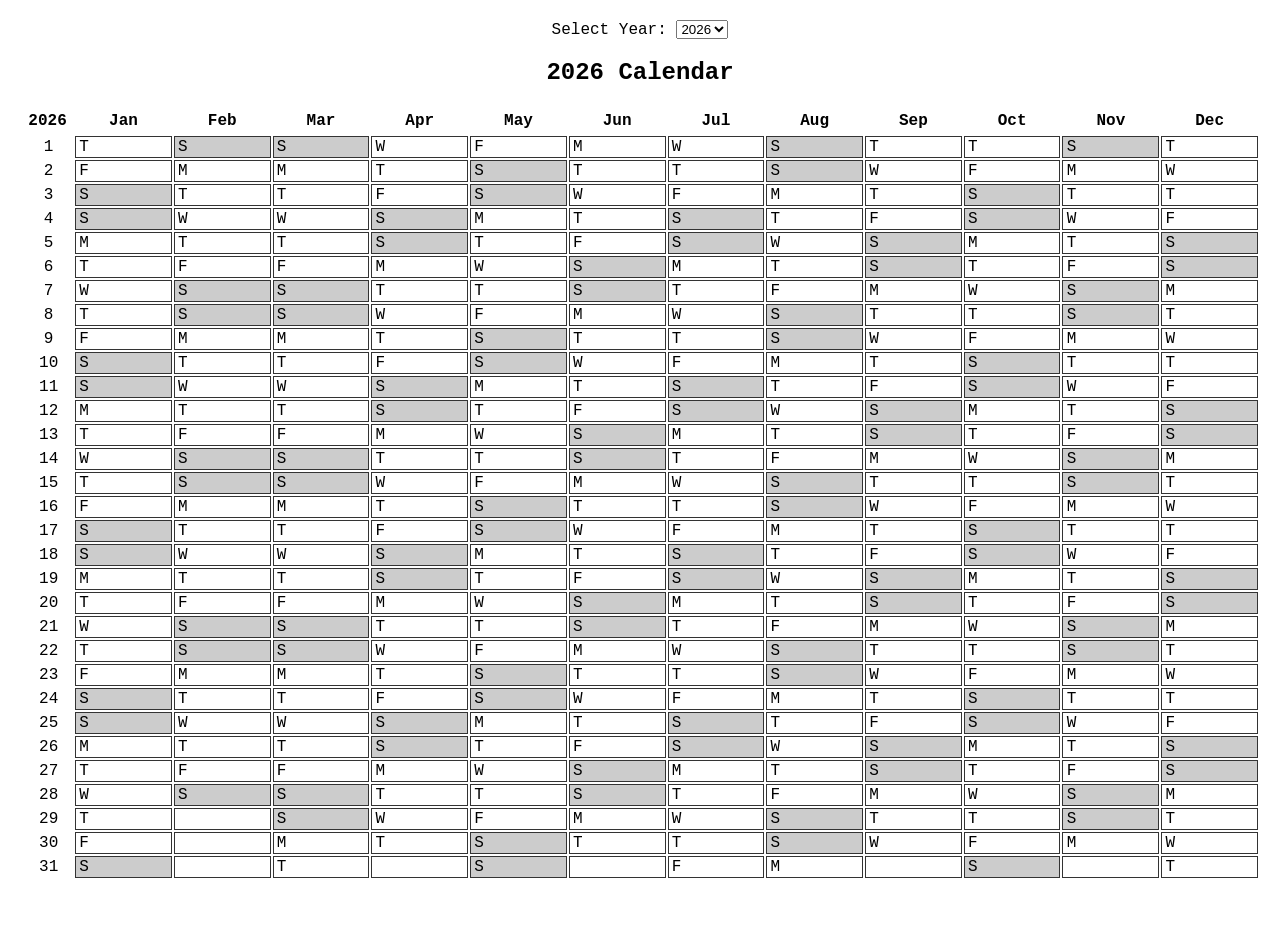
==== calendar.html @ 48b53ec8 "Create calendar.html" ====
<!DOCTYPE html>
<html lang="en">
<head>
    <meta charset="UTF-8">
    <title>Calendar</title>
    <style>
        @page {
            size: letter landscape;
            margin: 0.5in;
        }
        
        body {
            font-family: monospace, sans-serif;
            margin: 0;
            padding: 20px;
        }

        .calendar {
            width: 100%;
            font-size: 1rem;
            margin-left: auto;
            margin-right: auto;
        }
        .calendar th {
            padding: 0.25rem;
        }
        .calendar td {
            width: 7.2%; /* 100% / (12 months + 1 day column) ≈ 7.69% */
            height: 0.2in;
            padding-left: 0.2rem;
            border: 0.5px solid #333;
            box-sizing: border-box;
        }
        .calendar td:first-of-type {
            width: 3.6%; /* Half of regular column */
            text-align: center;
            border: none;
        }

        .weekend {
            background-color: #ccc;
        }

        .title {
            text-align: center;
            margin-bottom: 20px;
            font-size: 24px;
        }

        .controls {
            text-align: center;
            margin-bottom: 20px;
        }

        @media print {
            body {
                padding: 0;
            }
            .title {
                display: none;
            }
            .controls {
                display: none;
            }
            .calendar {
                width: 100% !important;      
                border-collapse: collapse;
            }
            .weekend {
                background-color: #ccc !important; /* Force background color */
                -webkit-print-color-adjust: exact; /* For Chrome/Safari */
                print-color-adjust: exact;         /* Standard property */
            }
            @page {
                size: letter landscape;
                margin: 0.5in;
            }
        }
    </style>
</head>
<body>
    <div class="controls">
        <label for="yearSelect">Select Year: </label>
        <select id="yearSelect"></select>
    </div>
    <h1 class="title" id="calendarTitle">Calendar</h1>
    <table class="calendar" id="calendar">
        <thead>
            <tr id="monthHeaders"></tr>
        </thead>
        <tbody id="calendarBody"></tbody>
    </table>

    <script>
        function populateYearDropdown() {
            const select = document.getElementById('yearSelect');
            for (let year = 1900; year <= 2100; year++) {
                const option = document.createElement('option');
                option.value = year;
                option.textContent = year;
                select.appendChild(option);
            }
            select.value = new Date().getFullYear();;
        }

        function generateCalendar(year) {
            const months = [
                'Jan', 'Feb', 'Mar', 'Apr', 'May', 'Jun',
                'Jul', 'Aug', 'Sep', 'Oct', 'Nov', 'Dec'
            ];
            // Account for leap years
            const isLeapYear = (year % 4 === 0 && year % 100 !== 0) || (year % 400 === 0);
            const daysInMonth = [31, isLeapYear ? 29 : 28, 31, 30, 31, 30, 31, 31, 30, 31, 30, 31];
            
            // Update title
            const titleText = `${year} Calendar`;
            document.title = titleText; // Set document title
            document.getElementById('calendarTitle').textContent = titleText;

            // Calculate first day of each month
            const firstDayOfMonth = [];
            let currentDate = new Date(year, 0, 1);
            for (let i = 0; i < 12; i++) {
                firstDayOfMonth.push(currentDate.getDay());
                currentDate.setMonth(currentDate.getMonth() + 1);
            }

            // Generate month headers
            const headerRow = document.getElementById('monthHeaders');
            headerRow.innerHTML = `<th>${year}</th>`;
            months.forEach(month => {
                headerRow.innerHTML += `<th>${month}</th>`;
            });

            // Generate calendar body
            const tbody = document.getElementById('calendarBody');
            tbody.innerHTML = ''; // Clear previous content
            let dayCounter = Array(12).fill(0);

            for (let day = 1; day <= 31; day++) {
                let row = `<tr><td>${day}</td>`;
                
                for (let month = 0; month < 12; month++) {
                    let cellContent = '';
                    let className = '';

                    if (day <= daysInMonth[month]) {
                        const date = new Date(year, month, day);
                        const dayOfWeek = date.getDay();
                        dayCounter[month]++;
                        cellContent = date.toLocaleString('en-US', { weekday: 'narrow' });
                        className = dayOfWeek === 0 || dayOfWeek === 6 ? 'weekend' : '';
                    }

                    row += `<td class="${className}">${cellContent}</td>`;
                }
                row += '</tr>';
                tbody.innerHTML += row;
            }
        }

        // Initialize page
        window.onload = function() {
            populateYearDropdown();
            const currentYear = new Date().getFullYear();
            generateCalendar(currentYear); // Default year
            
            // Add event listener for year selection
            document.getElementById('yearSelect').addEventListener('change', function(e) {
                generateCalendar(parseInt(e.target.value));
            });
        }
    </script>
</body>
</html>
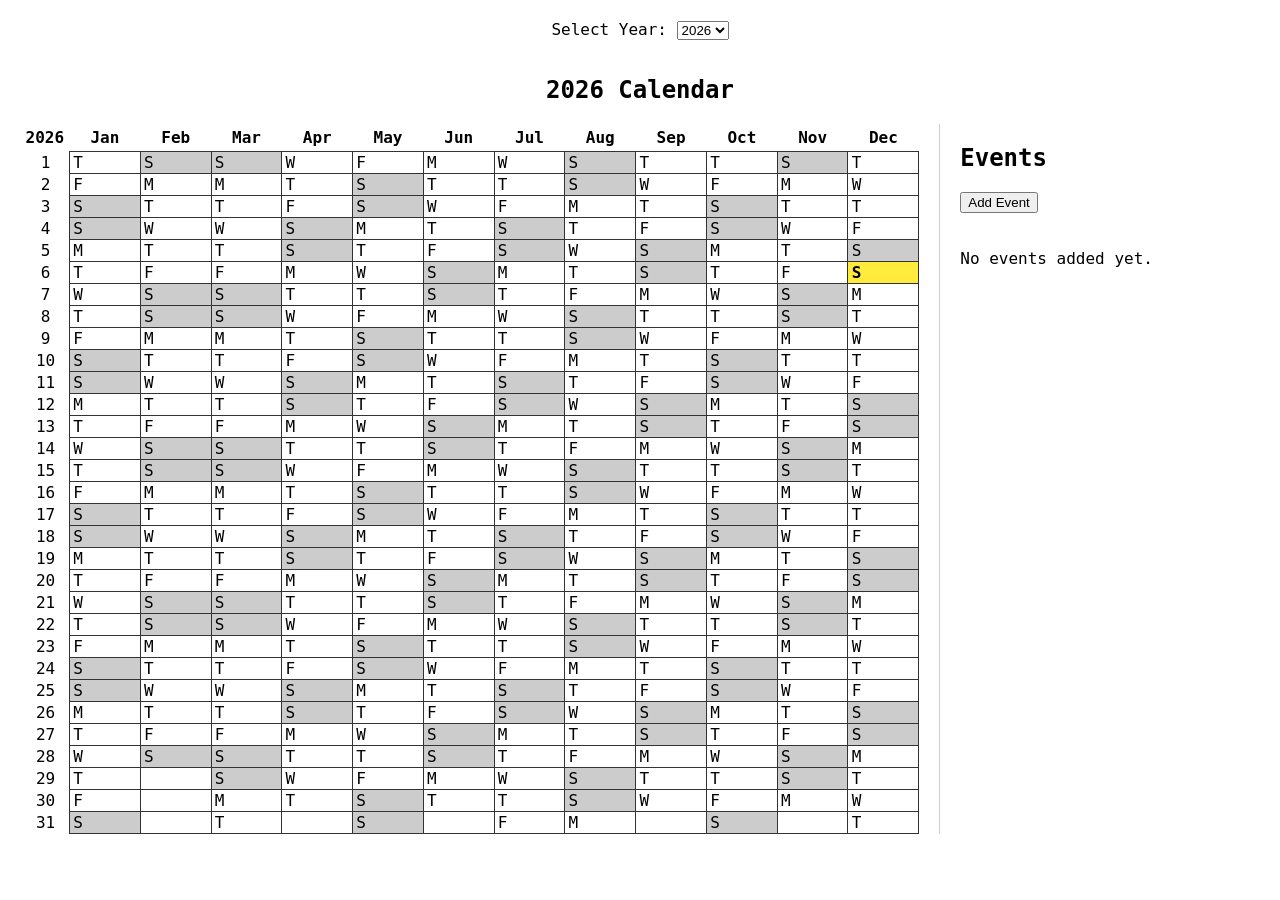
==== commit 9d60485c: "Update calendar.html Add support for custom events persisted with local storage." ====
--- a/calendar.html
+++ b/calendar.html
@@ -13,6 +13,25 @@
             font-family: monospace, sans-serif;
             margin: 0;
             padding: 20px;
+            display: flex;
+            flex-direction: column;
+        }
+
+        .main-container {
+            display: flex;
+            flex-direction: row;
+            gap: 20px;
+        }
+
+        .calendar-container {
+            flex: 3;
+        }
+
+        .events-container {
+            flex: 1;
+            min-width: 250px;
+            border-left: 1px solid #ccc;
+            padding-left: 20px;
         }
 
         .calendar {
@@ -20,6 +39,7 @@
             font-size: 1rem;
             margin-left: auto;
             margin-right: auto;
+            border-collapse: collapse;
         }
         .calendar th {
             padding: 0.25rem;
@@ -30,6 +50,7 @@
             padding-left: 0.2rem;
             border: 0.5px solid #333;
             box-sizing: border-box;
+            position: relative;
         }
         .calendar td:first-of-type {
             width: 3.6%; /* Half of regular column */
@@ -40,6 +61,27 @@
         .weekend {
             background-color: #ccc;
         }
+        
+        .current-day {
+            background-color: #ffeb3b;
+            font-weight: bold;
+            color: #000;
+        }
+
+        .event-markers {
+            position: absolute;
+            bottom: 2px;
+            right: 2px;
+            display: flex;
+            flex-direction: row;
+            gap: 2px;
+        }
+
+        .event-marker {
+            width: 6px;
+            height: 6px;
+            border-radius: 50%;
+        }
 
         .title {
             text-align: center;
@@ -52,9 +94,82 @@
             margin-bottom: 20px;
         }
 
+        .events-list {
+            margin-top: 10px;
+            max-height: 500px;
+            overflow-y: auto;
+        }
+
+        .event-item {
+            margin-bottom: 10px;
+            padding: 8px;
+            border-radius: 4px;
+            position: relative;
+        }
+
+        .event-item .event-title {
+            font-weight: bold;
+            margin-bottom: 4px;
+        }
+
+        .event-item .event-date {
+            font-size: 0.8rem;
+            margin-bottom: 4px;
+        }
+
+        .event-item .delete-btn {
+            position: absolute;
+            top: 5px;
+            right: 5px;
+            cursor: pointer;
+            background: none;
+            border: none;
+            font-size: 1rem;
+        }
+
+        .event-dialog {
+            padding: 20px;
+            border-radius: 5px;
+            border: 1px solid #ccc;
+        }
+
+        .event-dialog::backdrop {
+            background-color: rgba(0, 0, 0, 0.5);
+        }
+
+        .dialog-form {
+            display: flex;
+            flex-direction: column;
+            gap: 10px;
+        }
+
+        .form-group {
+            display: flex;
+            flex-direction: column;
+            gap: 5px;
+        }
+
+        .dialog-buttons {
+            display: flex;
+            justify-content: flex-end;
+            gap: 10px;
+            margin-top: 15px;
+        }
+
+        .add-event-btn {
+            margin-bottom: 10px;
+        }
+
+        /* Print styles section */
         @media print {
             body {
                 padding: 0;
+            }
+            .main-container {
+                flex-direction: column;
+            }
+            .events-container {
+                display: none; /* Hide the original events container */
             }
             .title {
                 display: none;
@@ -71,10 +186,67 @@
                 -webkit-print-color-adjust: exact; /* For Chrome/Safari */
                 print-color-adjust: exact;         /* Standard property */
             }
-            @page {
-                size: letter landscape;
-                margin: 0.5in;
-            }
+            /* Don't highlight current day when printing */
+            .current-day {
+                background-color: transparent !important;
+                font-weight: normal;
+                color: inherit;
+            }
+            .event-marker {
+                -webkit-print-color-adjust: exact;
+                print-color-adjust: exact;
+            }
+            
+            /* New print-only elements */
+            .print-events-page {
+                display: block !important;
+                page-break-before: always;
+                font-family: monospace, sans-serif;
+            }
+            
+            .print-events-title {
+                text-align: center;
+                font-size: 20px;
+                margin-bottom: 15px;
+                font-weight: bold;
+            }
+            
+            .print-event-item {
+                margin-bottom: 10px;
+                padding: 8px;
+                border-radius: 4px;
+                border-left-width: 4px;
+                border-left-style: solid;
+                background-color: rgba(240, 240, 240, 0.5) !important;
+                -webkit-print-color-adjust: exact;
+                print-color-adjust: exact;
+            }
+            
+            .print-event-legend {
+                margin-top: 20px;
+                border-top: 1px solid #ccc;
+                padding-top: 10px;
+            }
+            
+            .legend-item {
+                display: flex;
+                align-items: center;
+                margin-bottom: 5px;
+            }
+            
+            .legend-marker {
+                width: 10px;
+                height: 10px;
+                border-radius: 50%;
+                margin-right: 10px;
+                -webkit-print-color-adjust: exact;
+                print-color-adjust: exact;
+            }
+        }
+        
+        /* Hide print-only elements when not printing */
+        .print-events-page {
+            display: none;
         }
     </style>
 </head>
@@ -84,14 +256,94 @@
         <select id="yearSelect"></select>
     </div>
     <h1 class="title" id="calendarTitle">Calendar</h1>
-    <table class="calendar" id="calendar">
-        <thead>
-            <tr id="monthHeaders"></tr>
-        </thead>
-        <tbody id="calendarBody"></tbody>
-    </table>
+    <div class="main-container">
+        <div class="calendar-container">
+            <table class="calendar" id="calendar">
+                <thead>
+                    <tr id="monthHeaders"></tr>
+                </thead>
+                <tbody id="calendarBody"></tbody>
+            </table>
+        </div>
+        <div class="events-container">
+            <h2>Events</h2>
+            <button class="add-event-btn" id="addEventBtn">Add Event</button>
+            <div class="events-list" id="eventsList"></div>
+        </div>
+    </div>
+    
+    <!-- This section will only be visible when printing -->
+    <div class="print-events-page" id="printEventsPage">
+        <div class="print-events-title" id="printEventsTitle">Events List</div>
+        <div id="printEventsList"></div>
+        
+        <div class="print-event-legend">
+            <h3>Color Legend</h3>
+            <div id="printEventsLegend"></div>
+        </div>
+    </div>
+
+    <dialog id="eventDialog" class="event-dialog">
+        <form id="eventForm" class="dialog-form">
+            <div class="form-group">
+                <label for="eventTitle">Event Title:</label>
+                <input type="text" id="eventTitle" required>
+            </div>
+            <div class="form-group">
+                <label for="eventStartDate">Start Date:</label>
+                <input type="date" id="eventStartDate" required>
+            </div>
+            <div class="form-group">
+                <label for="eventEndDate">End Date (optional):</label>
+                <input type="date" id="eventEndDate">
+            </div>
+            <div class="form-group">
+                <label for="eventColor">Color:</label>
+                <input type="color" id="eventColor" value="#4285f4">
+            </div>
+            <div class="form-group">
+                <label for="eventNotes">Notes (optional):</label>
+                <textarea id="eventNotes" rows="3"></textarea>
+            </div>
+            <input type="hidden" id="eventId">
+            <div class="dialog-buttons">
+                <button type="button" id="cancelBtn">Cancel</button>
+                <button type="submit">Save</button>
+            </div>
+        </form>
+    </dialog>
 
     <script>
+        // Event storage
+        let events = [];
+        const storageKey = 'calendarEvents';
+
+        // Check for localStorage support
+        const hasLocalStorage = (function() {
+            try {
+                localStorage.setItem('test', 'test');
+                localStorage.removeItem('test');
+                return true;
+            } catch(e) {
+                return false;
+            }
+        })();
+
+        function loadEvents() {
+            if (hasLocalStorage) {
+                const storedEvents = localStorage.getItem(storageKey);
+                if (storedEvents) {
+                    events = JSON.parse(storedEvents);
+                }
+            }
+        }
+
+        function saveEvents() {
+            if (hasLocalStorage) {
+                localStorage.setItem(storageKey, JSON.stringify(events));
+            }
+        }
+
         function populateYearDropdown() {
             const select = document.getElementById('yearSelect');
             for (let year = 1900; year <= 2100; year++) {
@@ -100,7 +352,7 @@
                 option.textContent = year;
                 select.appendChild(option);
             }
-            select.value = new Date().getFullYear();;
+            select.value = new Date().getFullYear();
         }
 
         function generateCalendar(year) {
@@ -116,6 +368,13 @@
             const titleText = `${year} Calendar`;
             document.title = titleText; // Set document title
             document.getElementById('calendarTitle').textContent = titleText;
+            document.getElementById('printEventsTitle').textContent = `${year} Events List`;
+
+            // Get current date to highlight current day
+            const today = new Date();
+            const currentDay = today.getDate();
+            const currentMonth = today.getMonth();
+            const currentYear = today.getFullYear();
 
             // Calculate first day of each month
             const firstDayOfMonth = [];
@@ -142,25 +401,343 @@
                 
                 for (let month = 0; month < 12; month++) {
                     let cellContent = '';
-                    let className = '';
+                    let classes = [];
+                    let eventMarkersHtml = '';
 
                     if (day <= daysInMonth[month]) {
                         const date = new Date(year, month, day);
                         const dayOfWeek = date.getDay();
                         dayCounter[month]++;
                         cellContent = date.toLocaleString('en-US', { weekday: 'narrow' });
-                        className = dayOfWeek === 0 || dayOfWeek === 6 ? 'weekend' : '';
+                        
+                        // Add weekend class if applicable
+                        if (dayOfWeek === 0 || dayOfWeek === 6) {
+                            classes.push('weekend');
+                        }
+                        
+                        // Add current-day class if this cell is today
+                        if (year === currentYear && month === currentMonth && day === currentDay) {
+                            classes.push('current-day');
+                        }
+
+                        // Check for events on this day
+                        const dateStr = formatDateString(date);
+                        const eventsOnDay = getEventsForDate(dateStr);
+                        
+                        if (eventsOnDay.length > 0) {
+                            // Create event markers container
+                            eventMarkersHtml = '<div class="event-markers">';
+                            
+                            // Add up to 3 event markers (to avoid overcrowding)
+                            const maxMarkers = Math.min(eventsOnDay.length, 3);
+                            for (let i = 0; i < maxMarkers; i++) {
+                                const eventColor = eventsOnDay[i].color || '#4285f4';
+                                eventMarkersHtml += `<div class="event-marker" style="background-color: ${eventColor};" 
+                                    title="${eventsOnDay[i].title}"></div>`;
+                            }
+                            
+                            // If there are more events than we're showing markers for
+                            if (eventsOnDay.length > maxMarkers) {
+                                eventMarkersHtml += `<div class="event-marker" style="background-color: #999;" 
+                                    title="${eventsOnDay.length - maxMarkers} more event(s)"></div>`;
+                            }
+                            
+                            eventMarkersHtml += '</div>';
+                            
+                            // Add data attribute for date to enable click handling
+                            cellContent = `<span data-date="${dateStr}">${cellContent}</span>`;
+                        }
                     }
 
-                    row += `<td class="${className}">${cellContent}</td>`;
+                    row += `<td class="${classes.join(' ')}">${cellContent}${eventMarkersHtml}</td>`;
                 }
                 row += '</tr>';
                 tbody.innerHTML += row;
             }
+
+            // Add event listeners to cells with events
+            document.querySelectorAll('[data-date]').forEach(element => {
+                element.style.cursor = 'pointer';
+                element.addEventListener('click', function() {
+                    const dateStr = this.getAttribute('data-date');
+                    showEventsForDate(dateStr);
+                });
+            });
+            
+            // Update the print events list
+            updatePrintEventsList();
+        }
+
+        function formatDateString(date) {
+            return date.toISOString().split('T')[0]; // Format as YYYY-MM-DD
+        }
+
+        function getEventsForDate(dateStr) {
+            return events.filter(event => {
+                // Check if date is between start and end dates (inclusive)
+                const eventDate = new Date(dateStr);
+                const startDate = new Date(event.startDate);
+                startDate.setHours(0, 0, 0, 0);
+                
+                if (event.endDate) {
+                    const endDate = new Date(event.endDate);
+                    endDate.setHours(23, 59, 59, 999);
+                    return eventDate >= startDate && eventDate <= endDate;
+                } else {
+                    // If no end date, check if it matches start date
+                    return dateStr === event.startDate;
+                }
+            });
+        }
+
+        function showEventsForDate(dateStr) {
+            const eventsOnDay = getEventsForDate(dateStr);
+            if (eventsOnDay.length > 0) {
+                // Highlight these events in the events list
+                renderEventsList();
+                
+                // Scroll to the first event
+                const firstEventEl = document.querySelector(`[data-event-id="${eventsOnDay[0].id}"]`);
+                if (firstEventEl) {
+                    firstEventEl.scrollIntoView({ behavior: 'smooth' });
+                    firstEventEl.style.boxShadow = '0 0 8px rgba(66, 133, 244, 0.8)';
+                    setTimeout(() => {
+                        firstEventEl.style.boxShadow = 'none';
+                    }, 2000);
+                }
+            }
+        }
+
+        function renderEventsList() {
+            const eventsList = document.getElementById('eventsList');
+            eventsList.innerHTML = '';
+            
+            // Sort events by start date
+            const sortedEvents = [...events].sort((a, b) => {
+                return new Date(a.startDate) - new Date(b.startDate);
+            });
+            
+            if (sortedEvents.length === 0) {
+                eventsList.innerHTML = '<p>No events added yet.</p>';
+                return;
+            }
+            
+            sortedEvents.forEach(event => {
+                const eventEl = document.createElement('div');
+                eventEl.className = 'event-item';
+                eventEl.dataset.eventId = event.id;
+                eventEl.style.backgroundColor = `${event.color}20`; // Use color with transparency
+                eventEl.style.borderLeft = `4px solid ${event.color}`;
+                
+                let dateDisplay = formatDisplayDate(event.startDate);
+                if (event.endDate) {
+                    dateDisplay += ` to ${formatDisplayDate(event.endDate)}`;
+                }
+                
+                eventEl.innerHTML = `
+                    <div class="event-title">${event.title}</div>
+                    <div class="event-date">${dateDisplay}</div>
+                    ${event.notes ? `<div class="event-notes">${event.notes}</div>` : ''}
+                    <button class="delete-btn" data-event-id="${event.id}">&times;</button>
+                `;
+                
+                // Add click event for editing
+                eventEl.addEventListener('click', function(e) {
+                    if (!e.target.matches('.delete-btn')) {
+                        openEditEventDialog(event.id);
+                    }
+                });
+                
+                eventsList.appendChild(eventEl);
+            });
+            
+            // Add delete button event listeners
+            document.querySelectorAll('.delete-btn').forEach(btn => {
+                btn.addEventListener('click', function(e) {
+                    e.stopPropagation();
+                    const eventId = this.getAttribute('data-event-id');
+                    deleteEvent(eventId);
+                });
+            });
+            
+            // Update the print events list as well
+            updatePrintEventsList();
+        }
+        
+        function updatePrintEventsList() {
+            const printEventsList = document.getElementById('printEventsList');
+            const printEventsLegend = document.getElementById('printEventsLegend');
+            
+            printEventsList.innerHTML = '';
+            printEventsLegend.innerHTML = '';
+            
+            // Sort events by start date
+            const sortedEvents = [...events].sort((a, b) => {
+                return new Date(a.startDate) - new Date(b.startDate);
+            });
+            
+            if (sortedEvents.length === 0) {
+                printEventsList.innerHTML = '<p>No events scheduled.</p>';
+                return;
+            }
+            
+            // Create a map to track unique colors for the legend
+            const colorMap = new Map();
+            
+            sortedEvents.forEach(event => {
+                const eventEl = document.createElement('div');
+                eventEl.className = 'print-event-item';
+                eventEl.style.borderLeftColor = event.color;
+                eventEl.style.backgroundColor = `${event.color}10`; // Very light background
+                
+                let dateDisplay = formatDisplayDate(event.startDate);
+                if (event.endDate) {
+                    dateDisplay += ` to ${formatDisplayDate(event.endDate)}`;
+                }
+                
+                eventEl.innerHTML = `
+                    <div class="event-title">${event.title}</div>
+                    <div class="event-date">${dateDisplay}</div>
+                    ${event.notes ? `<div class="event-notes">${event.notes}</div>` : ''}
+                `;
+                
+                printEventsList.appendChild(eventEl);
+                
+                // Add to color map for legend (if not already there)
+                if (!colorMap.has(event.color)) {
+                    colorMap.set(event.color, event.title);
+                }
+            });
+            
+            // Create the color legend
+            colorMap.forEach((title, color) => {
+                const legendItem = document.createElement('div');
+                legendItem.className = 'legend-item';
+                legendItem.innerHTML = `
+                    <div class="legend-marker" style="background-color: ${color};"></div>
+                    <div>${color}</div>
+                `;
+                printEventsLegend.appendChild(legendItem);
+            });
+        }
+
+        function formatDisplayDate(dateStr) {
+            const date = new Date(dateStr);
+            return date.toLocaleDateString('en-US', { 
+                year: 'numeric', 
+                month: 'short', 
+                day: 'numeric' 
+            });
+        }
+
+        function setupEventDialog() {
+            const dialog = document.getElementById('eventDialog');
+            const form = document.getElementById('eventForm');
+            const addBtn = document.getElementById('addEventBtn');
+            const cancelBtn = document.getElementById('cancelBtn');
+            
+            // Set default start date to today
+            document.getElementById('eventStartDate').valueAsDate = new Date();
+            
+            // Open dialog when Add Event button is clicked
+            addBtn.addEventListener('click', function() {
+                // Clear form for new event
+                form.reset();
+                document.getElementById('eventId').value = '';
+                document.getElementById('eventStartDate').valueAsDate = new Date();
+                dialog.showModal();
+            });
+            
+            // Close dialog when Cancel button is clicked
+            cancelBtn.addEventListener('click', function() {
+                dialog.close();
+            });
+            
+            // Handle form submission
+            form.addEventListener('submit', function(e) {
+                e.preventDefault();
+                
+                const eventId = document.getElementById('eventId').value;
+                const eventData = {
+                    title: document.getElementById('eventTitle').value,
+                    startDate: document.getElementById('eventStartDate').value,
+                    endDate: document.getElementById('eventEndDate').value || null,
+                    color: document.getElementById('eventColor').value,
+                    notes: document.getElementById('eventNotes').value
+                };
+                
+                if (eventId) {
+                    // Update existing event
+                    updateEvent(eventId, eventData);
+                } else {
+                    // Add new event
+                    addEvent(eventData);
+                }
+                
+                dialog.close();
+            });
+        }
+
+        function openEditEventDialog(eventId) {
+            const event = events.find(e => e.id === eventId);
+            if (!event) return;
+            
+            document.getElementById('eventId').value = event.id;
+            document.getElementById('eventTitle').value = event.title;
+            document.getElementById('eventStartDate').value = event.startDate;
+            document.getElementById('eventEndDate').value = event.endDate || '';
+            document.getElementById('eventColor').value = event.color;
+            document.getElementById('eventNotes').value = event.notes || '';
+            
+            document.getElementById('eventDialog').showModal();
+        }
+
+        function addEvent(eventData) {
+            const newEvent = {
+                id: 'event_' + Date.now(),
+                title: eventData.title,
+                startDate: eventData.startDate,
+                endDate: eventData.endDate,
+                color: eventData.color,
+                notes: eventData.notes
+            };
+            
+            events.push(newEvent);
+            saveEvents();
+            renderEventsList();
+            generateCalendar(parseInt(document.getElementById('yearSelect').value));
+        }
+
+        function updateEvent(eventId, eventData) {
+            const index = events.findIndex(e => e.id === eventId);
+            if (index !== -1) {
+                events[index] = {
+                    ...events[index],
+                    title: eventData.title,
+                    startDate: eventData.startDate,
+                    endDate: eventData.endDate,
+                    color: eventData.color,
+                    notes: eventData.notes
+                };
+                
+                saveEvents();
+                renderEventsList();
+                generateCalendar(parseInt(document.getElementById('yearSelect').value));
+            }
+        }
+
+        function deleteEvent(eventId) {
+            if (confirm('Are you sure you want to delete this event?')) {
+                events = events.filter(e => e.id !== eventId);
+                saveEvents();
+                renderEventsList();
+                generateCalendar(parseInt(document.getElementById('yearSelect').value));
+            }
         }
 
         // Initialize page
         window.onload = function() {
+            loadEvents();
             populateYearDropdown();
             const currentYear = new Date().getFullYear();
             generateCalendar(currentYear); // Default year
@@ -169,6 +746,9 @@
             document.getElementById('yearSelect').addEventListener('change', function(e) {
                 generateCalendar(parseInt(e.target.value));
             });
+            
+            setupEventDialog();
+            renderEventsList();
         }
     </script>
 </body>
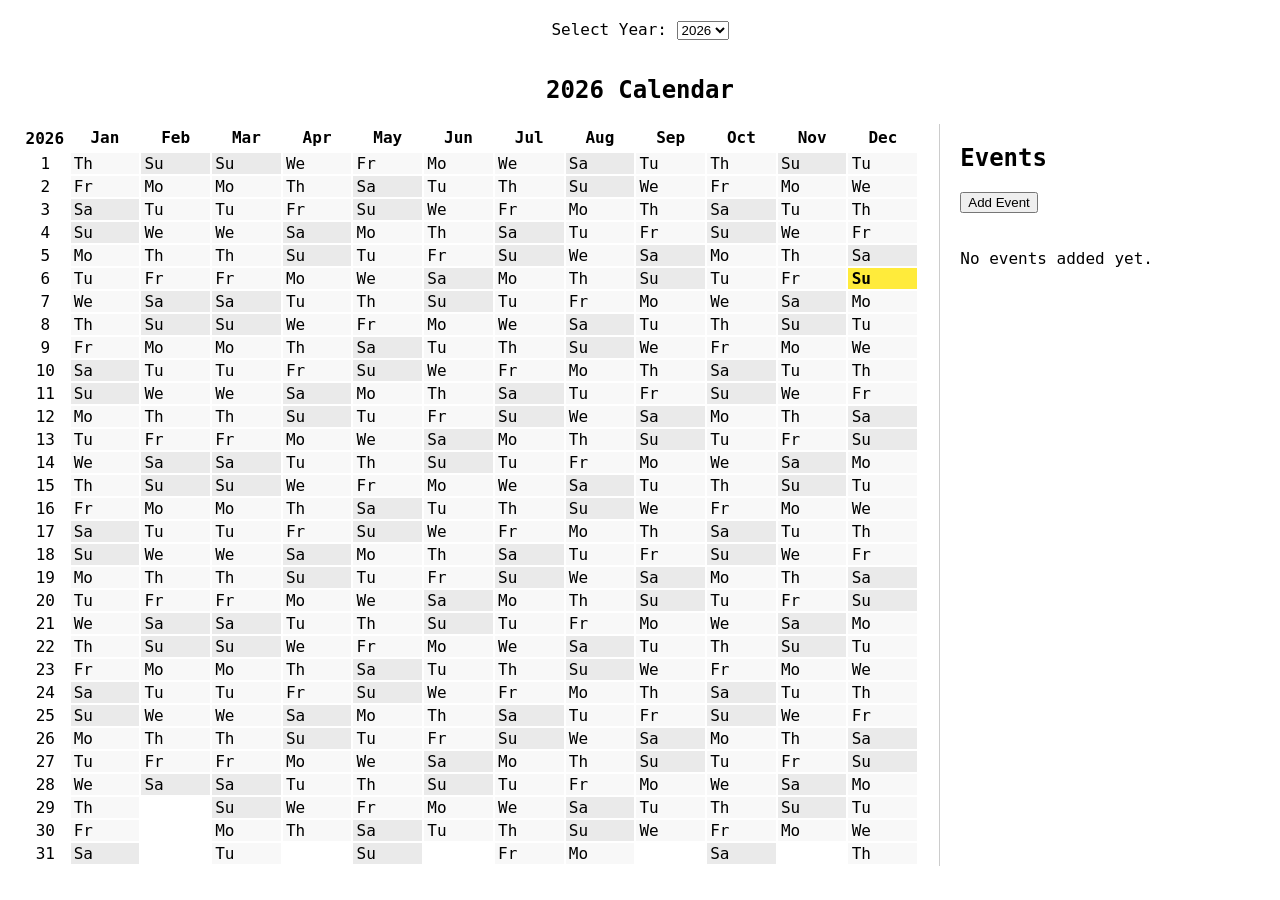
==== commit 55c2f612: "Remove trailing days and make the borders more subtle. Also move days of the week to two letters." ====
--- a/calendar.html
+++ b/calendar.html
@@ -48,9 +48,13 @@
             width: 7.2%; /* 100% / (12 months + 1 day column) ≈ 7.69% */
             height: 0.2in;
             padding-left: 0.2rem;
-            border: 0.5px solid #333;
+            border: 2px solid #fff;
             box-sizing: border-box;
             position: relative;
+            background-color:#FFF;
+        }
+        .calendar td.weekend {
+            background-color:#EAEAEA;
         }
         .calendar td:first-of-type {
             width: 3.6%; /* Half of regular column */
@@ -58,12 +62,12 @@
             border: none;
         }
 
-        .weekend {
-            background-color: #ccc;
+        .calendar td.weekday {
+            background-color: #F8F8F8;
         }
         
         .current-day {
-            background-color: #ffeb3b;
+            background-color: #ffeb3b !important;
             font-weight: bold;
             color: #000;
         }
@@ -408,11 +412,14 @@
                         const date = new Date(year, month, day);
                         const dayOfWeek = date.getDay();
                         dayCounter[month]++;
-                        cellContent = date.toLocaleString('en-US', { weekday: 'narrow' });
+                        cellContent = date.toLocaleString('en-US', { weekday: 'short' });
+                        cellContent = cellContent.substring(0,cellContent.length - 1);
                         
                         // Add weekend class if applicable
                         if (dayOfWeek === 0 || dayOfWeek === 6) {
                             classes.push('weekend');
+                        }else{
+                            classes.push('weekday');
                         }
                         
                         // Add current-day class if this cell is today
@@ -752,4 +759,4 @@
         }
     </script>
 </body>
-</html>
+</html>
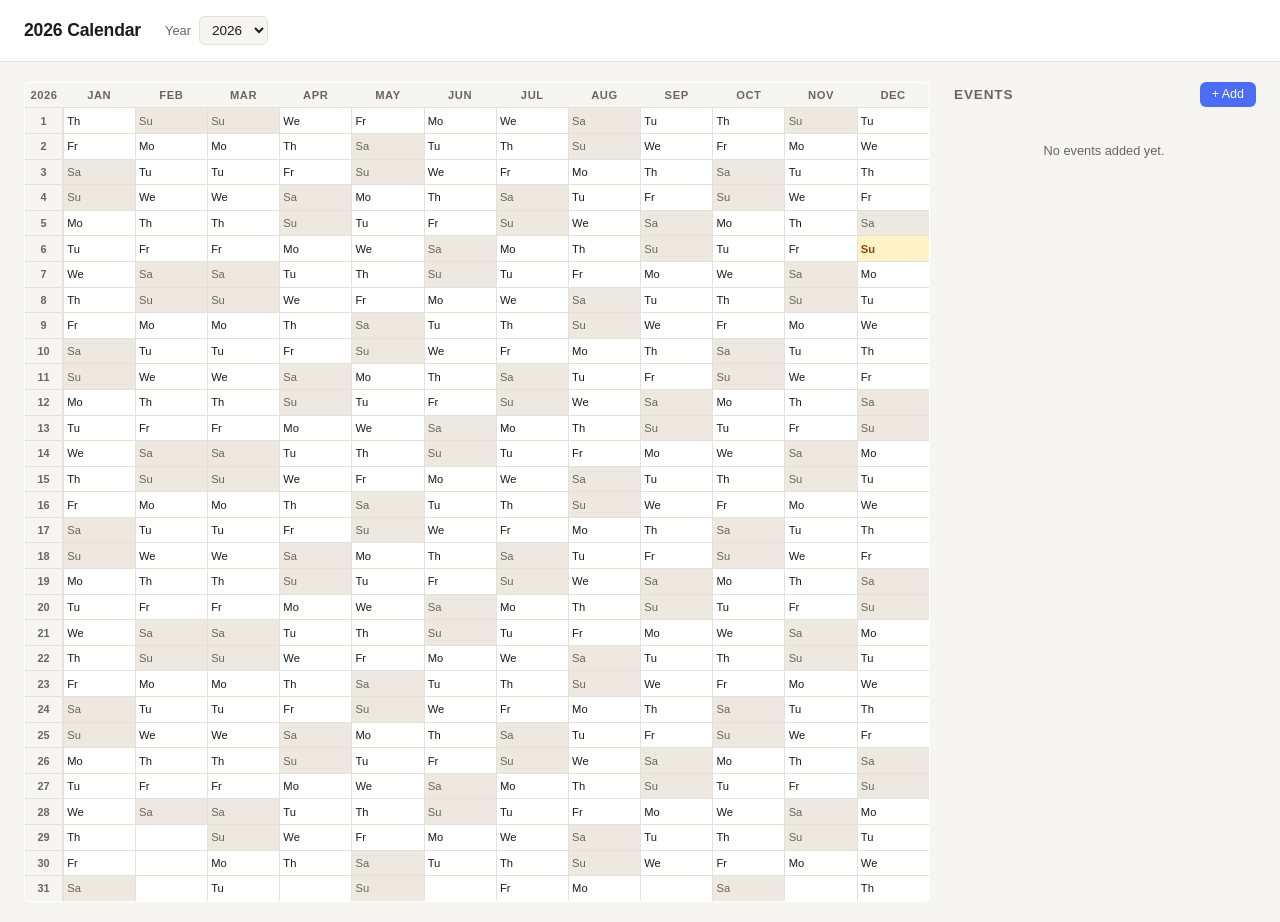
==== commit e05bbfbd: "Restyle calendar with clean light mode design Replace sparse monospace layout with a polished light " ====
--- a/calendar.html
+++ b/calendar.html
@@ -2,74 +2,156 @@
 <html lang="en">
 <head>
     <meta charset="UTF-8">
+    <meta name="viewport" content="width=device-width, initial-scale=1.0">
     <title>Calendar</title>
     <style>
+        *, *::before, *::after { box-sizing: border-box; margin: 0; padding: 0; }
+
+        :root {
+            --bg: #f6f5f1;
+            --surface: #ffffff;
+            --border: #e4e1d9;
+            --text: #1c1c1c;
+            --muted: #6b6560;
+            --weekday: #ffffff;
+            --weekend: #ede9e1;
+            --today-bg: #fef3c7;
+            --today-text: #92400e;
+            --accent: #4a6cf7;
+            --accent-hover: #3558e8;
+            --danger: #e53e3e;
+            --radius: 6px;
+        }
+
         @page {
             size: letter landscape;
             margin: 0.5in;
         }
-        
+
         body {
-            font-family: monospace, sans-serif;
-            margin: 0;
-            padding: 20px;
+            font-family: -apple-system, BlinkMacSystemFont, 'Segoe UI', Helvetica, Arial, sans-serif;
+            background: var(--bg);
+            color: var(--text);
+            min-height: 100vh;
+        }
+
+        /* ── Header ── */
+        .page-header {
+            background: var(--surface);
+            border-bottom: 1px solid var(--border);
+            padding: 1rem 1.5rem;
             display: flex;
-            flex-direction: column;
-        }
-
-        .main-container {
+            align-items: center;
+            gap: 1.5rem;
+        }
+
+        .page-header h1 {
+            font-size: 1.1rem;
+            font-weight: 600;
+            letter-spacing: -0.01em;
+            color: var(--text);
+        }
+
+        .year-select-wrap {
+            display: flex;
+            align-items: center;
+            gap: 0.5rem;
+        }
+
+        .year-select-wrap label {
+            font-size: 0.8rem;
+            color: var(--muted);
+        }
+
+        #yearSelect {
+            font-family: inherit;
+            font-size: 0.85rem;
+            color: var(--text);
+            background: var(--bg);
+            border: 1px solid var(--border);
+            border-radius: var(--radius);
+            padding: 0.3rem 0.5rem;
+            cursor: pointer;
+            outline: none;
+        }
+
+        #yearSelect:focus {
+            border-color: var(--accent);
+            box-shadow: 0 0 0 3px rgba(74,108,247,0.12);
+        }
+
+        /* ── Layout ── */
+        .page-body {
+            padding: 1.25rem 1.5rem;
             display: flex;
             flex-direction: row;
-            gap: 20px;
-        }
-
-        .calendar-container {
-            flex: 3;
-        }
+            gap: 1.5rem;
+        }
+
+        .calendar-container { flex: 3; }
 
         .events-container {
             flex: 1;
-            min-width: 250px;
-            border-left: 1px solid #ccc;
-            padding-left: 20px;
-        }
-
+            min-width: 240px;
+        }
+
+        /* ── Calendar table ── */
         .calendar {
             width: 100%;
-            font-size: 1rem;
-            margin-left: auto;
-            margin-right: auto;
+            font-size: 0.72rem;
             border-collapse: collapse;
-        }
+            background: var(--surface);
+            border: 1px solid var(--border);
+            border-radius: var(--radius);
+            overflow: hidden;
+        }
+
         .calendar th {
-            padding: 0.25rem;
-        }
+            padding: 0.4rem 0.25rem;
+            text-align: center;
+            font-weight: 600;
+            font-size: 0.7rem;
+            letter-spacing: 0.05em;
+            text-transform: uppercase;
+            color: var(--muted);
+            background: var(--bg);
+            border-bottom: 1px solid var(--border);
+        }
+
         .calendar td {
-            width: 7.2%; /* 100% / (12 months + 1 day column) ≈ 7.69% */
-            height: 0.2in;
-            padding-left: 0.2rem;
-            border: 2px solid #fff;
-            box-sizing: border-box;
+            width: 7.2%;
+            height: 1.6rem;
+            padding: 0 0.2rem;
+            border: 1px solid var(--border);
             position: relative;
-            background-color:#FFF;
-        }
+            background: var(--weekday);
+            color: var(--text);
+            font-size: 0.7rem;
+        }
+
+        .calendar td:first-of-type {
+            width: 3%;
+            text-align: center;
+            font-weight: 600;
+            color: var(--muted);
+            background: var(--bg);
+            border-right: 2px solid var(--border);
+            font-size: 0.68rem;
+        }
+
         .calendar td.weekend {
-            background-color:#EAEAEA;
-        }
-        .calendar td:first-of-type {
-            width: 3.6%; /* Half of regular column */
-            text-align: center;
-            border: none;
+            background: var(--weekend);
+            color: var(--muted);
         }
 
         .calendar td.weekday {
-            background-color: #F8F8F8;
-        }
-        
+            background: var(--weekday);
+        }
+
         .current-day {
-            background-color: #ffeb3b !important;
-            font-weight: bold;
-            color: #000;
+            background: var(--today-bg) !important;
+            color: var(--today-text) !important;
+            font-weight: 700;
         }
 
         .event-markers {
@@ -82,162 +164,280 @@
         }
 
         .event-marker {
-            width: 6px;
-            height: 6px;
+            width: 5px;
+            height: 5px;
             border-radius: 50%;
         }
 
-        .title {
+        /* ── Events sidebar ── */
+        .events-header {
+            display: flex;
+            align-items: center;
+            justify-content: space-between;
+            margin-bottom: 0.75rem;
+        }
+
+        .events-header h2 {
+            font-size: 0.85rem;
+            font-weight: 600;
+            text-transform: uppercase;
+            letter-spacing: 0.06em;
+            color: var(--muted);
+        }
+
+        .add-event-btn {
+            font-family: inherit;
+            font-size: 0.78rem;
+            font-weight: 500;
+            color: #fff;
+            background: var(--accent);
+            border: none;
+            border-radius: var(--radius);
+            padding: 0.35rem 0.75rem;
+            cursor: pointer;
+            transition: background 0.15s;
+        }
+
+        .add-event-btn:hover { background: var(--accent-hover); }
+
+        .events-list {
+            display: flex;
+            flex-direction: column;
+            gap: 0.5rem;
+            max-height: calc(100vh - 160px);
+            overflow-y: auto;
+            padding-right: 2px;
+        }
+
+        .events-list p {
+            font-size: 0.8rem;
+            color: var(--muted);
             text-align: center;
-            margin-bottom: 20px;
-            font-size: 24px;
-        }
-
-        .controls {
-            text-align: center;
-            margin-bottom: 20px;
-        }
-
-        .events-list {
-            margin-top: 10px;
-            max-height: 500px;
-            overflow-y: auto;
+            padding: 1.5rem 0;
         }
 
         .event-item {
-            margin-bottom: 10px;
-            padding: 8px;
-            border-radius: 4px;
+            border-radius: var(--radius);
+            padding: 0.6rem 0.75rem;
             position: relative;
-        }
+            cursor: pointer;
+            transition: filter 0.1s;
+        }
+
+        .event-item:hover { filter: brightness(0.96); }
 
         .event-item .event-title {
-            font-weight: bold;
-            margin-bottom: 4px;
+            font-size: 0.82rem;
+            font-weight: 600;
+            margin-bottom: 0.2rem;
+            padding-right: 1.2rem;
         }
 
         .event-item .event-date {
-            font-size: 0.8rem;
-            margin-bottom: 4px;
+            font-size: 0.72rem;
+            color: var(--muted);
+        }
+
+        .event-duration {
+            font-size: 0.72rem;
+            color: var(--muted);
+            font-weight: 400;
+        }
+
+        .event-item .event-notes {
+            font-size: 0.72rem;
+            color: var(--muted);
+            margin-top: 0.2rem;
         }
 
         .event-item .delete-btn {
             position: absolute;
-            top: 5px;
-            right: 5px;
+            top: 0.5rem;
+            right: 0.5rem;
             cursor: pointer;
             background: none;
             border: none;
+            font-size: 0.9rem;
+            color: var(--muted);
+            line-height: 1;
+            padding: 0.1rem;
+            border-radius: 3px;
+            transition: color 0.1s, background 0.1s;
+        }
+
+        .delete-btn:hover {
+            color: var(--danger);
+            background: rgba(229,62,62,0.08);
+        }
+
+        /* ── Dialog ── */
+        .event-dialog {
+            font-family: inherit;
+            width: 100%;
+            max-width: 420px;
+            padding: 1.5rem;
+            border: 1px solid var(--border);
+            border-radius: 10px;
+            box-shadow: 0 8px 32px rgba(0,0,0,0.12);
+            background: var(--surface);
+        }
+
+        .event-dialog::backdrop {
+            background: rgba(0,0,0,0.35);
+            backdrop-filter: blur(2px);
+        }
+
+        .dialog-title {
             font-size: 1rem;
-        }
-
-        .event-dialog {
-            padding: 20px;
-            border-radius: 5px;
-            border: 1px solid #ccc;
-        }
-
-        .event-dialog::backdrop {
-            background-color: rgba(0, 0, 0, 0.5);
+            font-weight: 600;
+            margin-bottom: 1.25rem;
+            color: var(--text);
         }
 
         .dialog-form {
             display: flex;
             flex-direction: column;
-            gap: 10px;
+            gap: 0.85rem;
         }
 
         .form-group {
             display: flex;
             flex-direction: column;
-            gap: 5px;
+            gap: 0.3rem;
+        }
+
+        .form-group label {
+            font-size: 0.78rem;
+            font-weight: 500;
+            color: var(--muted);
+        }
+
+        .form-group input[type="text"],
+        .form-group input[type="date"],
+        .form-group textarea {
+            font-family: inherit;
+            font-size: 0.85rem;
+            color: var(--text);
+            background: var(--bg);
+            border: 1px solid var(--border);
+            border-radius: var(--radius);
+            padding: 0.45rem 0.6rem;
+            outline: none;
+            transition: border-color 0.15s, box-shadow 0.15s;
+            resize: vertical;
+        }
+
+        .form-group input:focus,
+        .form-group textarea:focus {
+            border-color: var(--accent);
+            box-shadow: 0 0 0 3px rgba(74,108,247,0.12);
+        }
+
+        .form-group input[type="color"] {
+            height: 2.2rem;
+            padding: 0.2rem;
+            border: 1px solid var(--border);
+            border-radius: var(--radius);
+            background: var(--bg);
+            cursor: pointer;
+            width: 100%;
         }
 
         .dialog-buttons {
             display: flex;
             justify-content: flex-end;
-            gap: 10px;
-            margin-top: 15px;
-        }
-
-        .add-event-btn {
-            margin-bottom: 10px;
-        }
-
-        /* Print styles section */
+            gap: 0.6rem;
+            margin-top: 0.5rem;
+        }
+
+        .btn-cancel {
+            font-family: inherit;
+            font-size: 0.82rem;
+            font-weight: 500;
+            color: var(--muted);
+            background: var(--bg);
+            border: 1px solid var(--border);
+            border-radius: var(--radius);
+            padding: 0.4rem 0.9rem;
+            cursor: pointer;
+            transition: background 0.15s;
+        }
+
+        .btn-cancel:hover { background: var(--border); }
+
+        .btn-save {
+            font-family: inherit;
+            font-size: 0.82rem;
+            font-weight: 500;
+            color: #fff;
+            background: var(--accent);
+            border: none;
+            border-radius: var(--radius);
+            padding: 0.4rem 0.9rem;
+            cursor: pointer;
+            transition: background 0.15s;
+        }
+
+        .btn-save:hover { background: var(--accent-hover); }
+
+        /* ── Print ── */
         @media print {
-            body {
-                padding: 0;
-            }
-            .main-container {
-                flex-direction: column;
-            }
-            .events-container {
-                display: none; /* Hide the original events container */
-            }
-            .title {
-                display: none;
-            }
-            .controls {
-                display: none;
-            }
+            body { background: #fff; }
+            .page-header { display: none; }
+            .page-body { padding: 0; }
+            .events-container { display: none; }
             .calendar {
-                width: 100% !important;      
+                width: 100% !important;
                 border-collapse: collapse;
+                font-size: 0.65rem;
+                border: none;
+                border-radius: 0;
             }
             .weekend {
-                background-color: #ccc !important; /* Force background color */
-                -webkit-print-color-adjust: exact; /* For Chrome/Safari */
-                print-color-adjust: exact;         /* Standard property */
-            }
-            /* Don't highlight current day when printing */
+                background-color: #e0e0e0 !important;
+                -webkit-print-color-adjust: exact;
+                print-color-adjust: exact;
+            }
             .current-day {
                 background-color: transparent !important;
+                color: inherit !important;
                 font-weight: normal;
-                color: inherit;
             }
             .event-marker {
                 -webkit-print-color-adjust: exact;
                 print-color-adjust: exact;
             }
-            
-            /* New print-only elements */
             .print-events-page {
                 display: block !important;
                 page-break-before: always;
-                font-family: monospace, sans-serif;
-            }
-            
+                font-family: inherit;
+            }
             .print-events-title {
                 text-align: center;
-                font-size: 20px;
+                font-size: 18px;
                 margin-bottom: 15px;
-                font-weight: bold;
-            }
-            
+                font-weight: 600;
+            }
             .print-event-item {
                 margin-bottom: 10px;
                 padding: 8px;
                 border-radius: 4px;
                 border-left-width: 4px;
                 border-left-style: solid;
-                background-color: rgba(240, 240, 240, 0.5) !important;
+                background-color: rgba(240,240,240,0.5) !important;
                 -webkit-print-color-adjust: exact;
                 print-color-adjust: exact;
             }
-            
             .print-event-legend {
                 margin-top: 20px;
                 border-top: 1px solid #ccc;
                 padding-top: 10px;
             }
-            
             .legend-item {
                 display: flex;
                 align-items: center;
                 margin-bottom: 5px;
             }
-            
             .legend-marker {
                 width: 10px;
                 height: 10px;
@@ -247,20 +447,20 @@
                 print-color-adjust: exact;
             }
         }
-        
-        /* Hide print-only elements when not printing */
-        .print-events-page {
-            display: none;
-        }
+
+        .print-events-page { display: none; }
     </style>
 </head>
 <body>
-    <div class="controls">
-        <label for="yearSelect">Select Year: </label>
-        <select id="yearSelect"></select>
-    </div>
-    <h1 class="title" id="calendarTitle">Calendar</h1>
-    <div class="main-container">
+    <header class="page-header">
+        <h1 id="calendarTitle">Calendar</h1>
+        <div class="year-select-wrap">
+            <label for="yearSelect">Year</label>
+            <select id="yearSelect"></select>
+        </div>
+    </header>
+
+    <div class="page-body">
         <div class="calendar-container">
             <table class="calendar" id="calendar">
                 <thead>
@@ -270,8 +470,10 @@
             </table>
         </div>
         <div class="events-container">
-            <h2>Events</h2>
-            <button class="add-event-btn" id="addEventBtn">Add Event</button>
+            <div class="events-header">
+                <h2>Events</h2>
+                <button class="add-event-btn" id="addEventBtn">+ Add</button>
+            </div>
             <div class="events-list" id="eventsList"></div>
         </div>
     </div>
@@ -288,31 +490,32 @@
     </div>
 
     <dialog id="eventDialog" class="event-dialog">
+        <div class="dialog-title">Add Event</div>
         <form id="eventForm" class="dialog-form">
             <div class="form-group">
-                <label for="eventTitle">Event Title:</label>
-                <input type="text" id="eventTitle" required>
+                <label for="eventTitle">Title</label>
+                <input type="text" id="eventTitle" required placeholder="Event name">
             </div>
             <div class="form-group">
-                <label for="eventStartDate">Start Date:</label>
+                <label for="eventStartDate">Start date</label>
                 <input type="date" id="eventStartDate" required>
             </div>
             <div class="form-group">
-                <label for="eventEndDate">End Date (optional):</label>
+                <label for="eventEndDate">End date <span style="font-weight:400">(optional)</span></label>
                 <input type="date" id="eventEndDate">
             </div>
             <div class="form-group">
-                <label for="eventColor">Color:</label>
+                <label for="eventColor">Colour</label>
                 <input type="color" id="eventColor" value="#4285f4">
             </div>
             <div class="form-group">
-                <label for="eventNotes">Notes (optional):</label>
-                <textarea id="eventNotes" rows="3"></textarea>
+                <label for="eventNotes">Notes <span style="font-weight:400">(optional)</span></label>
+                <textarea id="eventNotes" rows="3" placeholder="Any extra details…"></textarea>
             </div>
             <input type="hidden" id="eventId">
             <div class="dialog-buttons">
-                <button type="button" id="cancelBtn">Cancel</button>
-                <button type="submit">Save</button>
+                <button type="button" id="cancelBtn" class="btn-cancel">Cancel</button>
+                <button type="submit" class="btn-save">Save</button>
             </div>
         </form>
     </dialog>
@@ -475,6 +678,22 @@
             updatePrintEventsList();
         }
 
+        // Calculate number of days between two dates
+        function getDaysBetween(startDate, endDate) {
+            if (!startDate || !endDate) return 1;
+            
+            const start = new Date(startDate);
+            const end = new Date(endDate);
+            
+            // Reset time part to ensure we're counting full days
+            start.setHours(0, 0, 0, 0);
+            end.setHours(0, 0, 0, 0);
+            
+            // Calculate difference in milliseconds and convert to days
+            const diffTime = Math.abs(end - start);
+            return Math.floor(diffTime / (1000 * 60 * 60 * 24)) + 1; // +1 to include both start and end days
+        }
+
         function formatDateString(date) {
             return date.toISOString().split('T')[0]; // Format as YYYY-MM-DD
         }
@@ -541,8 +760,17 @@
                     dateDisplay += ` to ${formatDisplayDate(event.endDate)}`;
                 }
                 
+                // Calculate event duration
+                let durationHtml = '';
+                if (event.endDate) {
+                    const days = getDaysBetween(event.startDate, event.endDate);
+                    if (days > 1) {
+                        durationHtml = `<span class="event-duration">(${days} days)</span>`;
+                    }
+                }
+                
                 eventEl.innerHTML = `
-                    <div class="event-title">${event.title}</div>
+                    <div class="event-title">${event.title} ${durationHtml}</div>
                     <div class="event-date">${dateDisplay}</div>
                     ${event.notes ? `<div class="event-notes">${event.notes}</div>` : ''}
                     <button class="delete-btn" data-event-id="${event.id}">&times;</button>
@@ -602,8 +830,17 @@
                     dateDisplay += ` to ${formatDisplayDate(event.endDate)}`;
                 }
                 
+                // Calculate event duration for print view
+                let durationHtml = '';
+                if (event.endDate) {
+                    const days = getDaysBetween(event.startDate, event.endDate);
+                    if (days > 1) {
+                        durationHtml = `<span class="event-duration">(${days} days)</span>`;
+                    }
+                }
+                
                 eventEl.innerHTML = `
-                    <div class="event-title">${event.title}</div>
+                    <div class="event-title">${event.title} ${durationHtml}</div>
                     <div class="event-date">${dateDisplay}</div>
                     ${event.notes ? `<div class="event-notes">${event.notes}</div>` : ''}
                 `;
@@ -759,4 +996,4 @@
         }
     </script>
 </body>
-</html>+</html>
